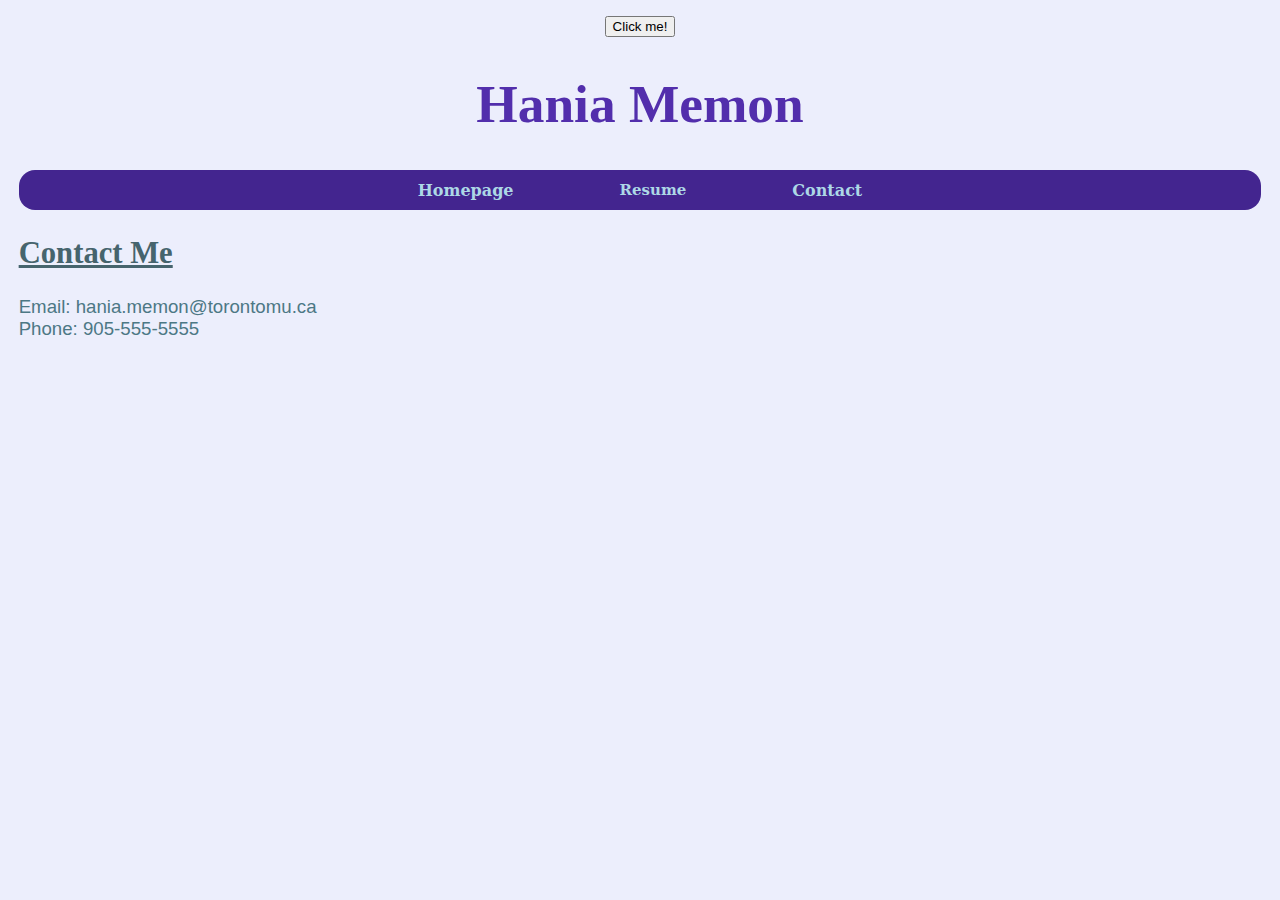
==== contact.html @ a0a2f3c5 "Update contact.html" ====
<!DOCTYPE html>
<html lang="en">
<head>
  <meta charset="utf-8">
  <link rel="stylesheet" href="style.css"> 
  <script src="main.js" defer></script>

  <title>Hania Memon's Website</title>
</head>

<body>
 <center> <button onclick="clickFuncition()">Click me!</button> </center>
  <p id="namegiven"></p>

  <h1>Hania Memon</h1>

  <div id="dropdownbar">
    <nav>
     <div class="nav-item"><a href="index.html">Homepage</a></div>
     
     <div class="nav-item dropdown">
      <button class="drop" onmouseover="showDropdown('resumeDropdown')" onmouseout="hideDropdown('resumeDropdown')">Resume</button>
         <div class="dropdown-content" id="resumeDropdown" onmouseover="showDropdown('resumeDropdown')" onmouseout="hideDropdown('resumeDropdown')">
         <a href="resume.html">Work</a>
         <a href="interests.html">School</a>
       </div>
     </div>
 
       <div class="nav-item"><a href="contact.html">Contact</a></div>

       </div>
    </nav>
   </div>

   <h2> Contact Me</h2>
   <p>    Email: hania.memon@torontomu.ca<br>
Phone: 905-555-5555 </p>
---- style.css ----
body { background-color: rgb(236, 238, 252); color: rgb(67, 37, 143); font-size: 100%; font-family: Arial;
margin-left: 14pt; margin-right: 14pt; margin-top: 12pt; margin-bottom: 12pt;} 
h1 {color:rgb(82, 46, 172) ; font-size: 40pt; font-family: 'Times New Roman'; text-align: center;}
h2{color:rgb(70, 100, 109); font-size: 23pt; font-family: 'calibri'; text-decoration: underline;}
h3{color: rgb(70, 100, 109); font-size: 23pt; font-family: 'calibri'; text-decoration: underline;}
p{color: rgb(76, 120, 133); font-family: Arial, Helvetica, sans-serif; font-size: 14pt;} 

blockquote{color: rgb(82, 46, 172); font-family: Arial;}

.button{color: aliceblue;background-color: 82, 46, 172; }

a:active {
    color:aqua;
}

a:hover {
    background-color: lightblue;
}

a:link {
    color:rgb(132, 139, 6) ;
}

a:visited {
    color: rgb(0, 8, 255);
}

td, th, table{border:1px solid #150553;}

.dropdown-content { 
    display: none; /* hide content in dropdown*/
    background-color: 67, 37, 143;
    padding: 5px;
    position: absolute;
    top: auto;
    left: auto;
    text-align: left;
    border-radius: 0.5rem;

}

/* make the style format for the actual dropdown menu items*/
.dropdown-content a {
    color: lightblue; background-color:rgb(90, 73, 130); display: block; font-family: Arial, Helvetica, sans-serif; font-size: 14pt; }

/*make the style format for when you hover over the dropdown content*/
.dropdown-content a:hover {background: rgb(90, 73, 130); color: lightblue;}

/* Show the dropdown menu*/
.show{display: block;}

nav{
    background-color: rgb(67, 37, 143);
    display: flex;
    flex-wrap: wrap;
    justify-content: center;
    border-radius: 1rem;
    height: 30pt;
    align-items: center;
    font-family: 'Serif';
}

.dropdown button{color: lightblue; font-weight: bold; background: none; border: none;}

.nav-item a{color: lightblue; font: 12px; text-decoration: none; font-weight: bold; margin: 0 50px;}

.drop {background-color: none; font-size: 15px; margin: 0 50px; font-family: 'Serif';}
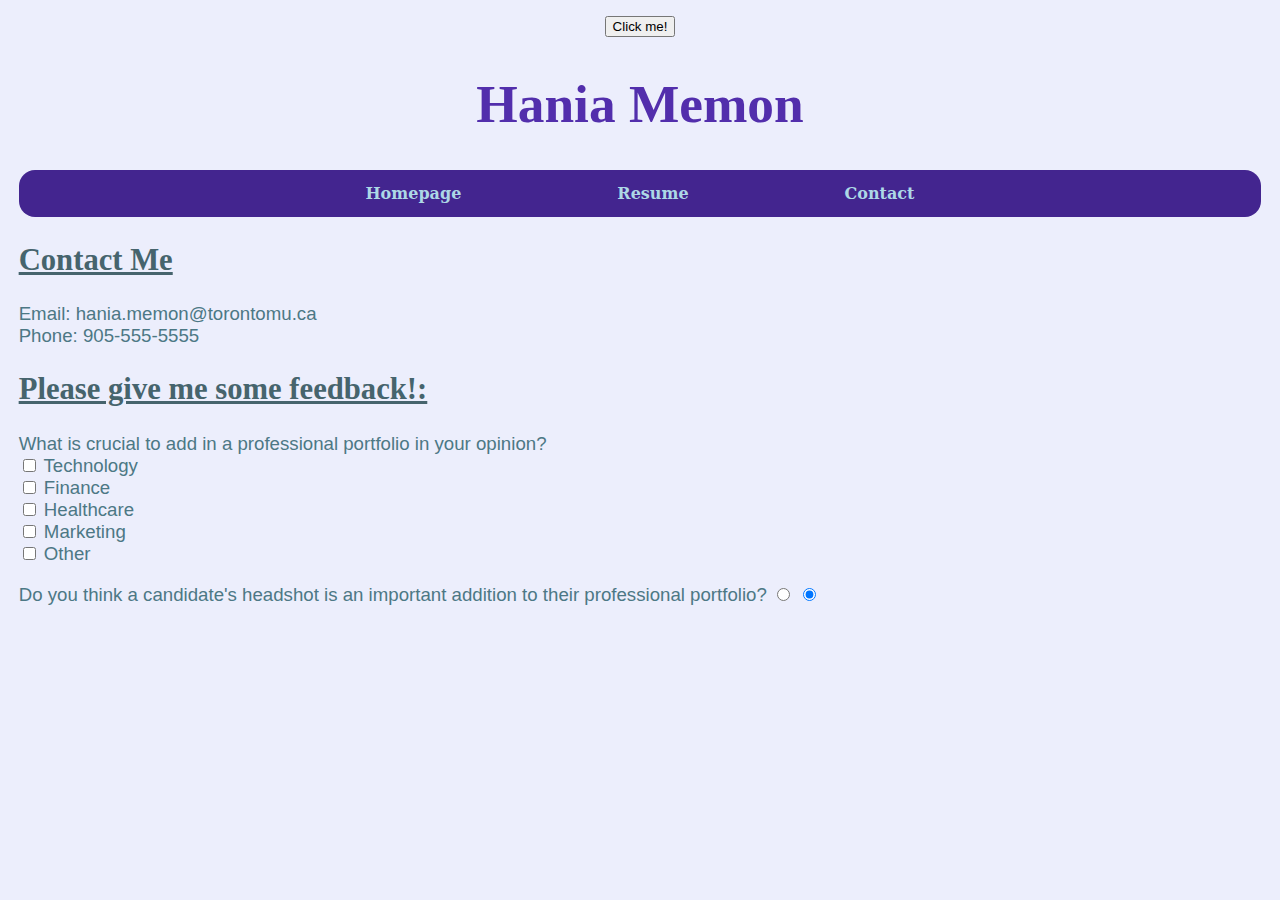
==== commit 8265e3f3: "Update contact.html" ====
--- a/contact.html
+++ b/contact.html
@@ -22,7 +22,7 @@
       <button class="drop" onmouseover="showDropdown('resumeDropdown')" onmouseout="hideDropdown('resumeDropdown')">Resume</button>
          <div class="dropdown-content" id="resumeDropdown" onmouseover="showDropdown('resumeDropdown')" onmouseout="hideDropdown('resumeDropdown')">
          <a href="resume.html">Work</a>
-         <a href="interests.html">School</a>
+         <a href="school.html">School</a>
        </div>
      </div>
  
@@ -35,4 +35,26 @@
    <h2> Contact Me</h2>
    <p>    Email: hania.memon@torontomu.ca<br>
 Phone: 905-555-5555 </p>
-  
+
+    <h2> Please give me some feedback!:</h2>
+    <form> 
+     <p> 
+     <label>What is crucial to add in a professional portfolio in your opinion?</label><br>
+     <input type="checkbox" name="element" value="Education">
+     <label for="industry">Technology</label><br>
+     <input type="checkbox" name="element" value="Work Experience">
+     <label for="industry">Finance</label><br>
+     <input type="checkbox" name="element" value="Extracurriculars">
+     <label for="industry">Healthcare</label><br>
+     <input type="checkbox" name="element" value="Hobbies">
+     <label for="industry">Marketing</label><br>
+     <input type="checkbox" name="element" value="Other">
+     <label for="industry">Other</label><br>
+    </form>
+  </p>
+
+  <p>
+    <label> Do you think a candidate's headshot is an important addition to their professional portfolio?</label>
+    <input type="radio" value="A" name="Yes">
+    <input type="radio" value="B" name="No" checked>
+  </p>
--- a/style.css
+++ b/style.css
@@ -14,7 +14,7 @@
 }
 
 a:hover {
-    background-color: lightblue;
+    background-color: rgb(87, 53, 174);
 }
 
 a:link {
@@ -28,40 +28,32 @@
 td, th, table{border:1px solid #150553;}
 
 .dropdown-content { 
-    display: none; /* hide content in dropdown*/
-    background-color: 67, 37, 143;
-    padding: 5px;
-    position: absolute;
-    top: auto;
-    left: auto;
-    text-align: left;
-    border-radius: 0.5rem;
-
-}
+    /* to hide content in dropdown*/ 
+    display: none;  background-color: 67, 37, 143; padding: 3px; position: absolute; top: auto; left: auto; text-align: left;
+    padding-left: 3px; padding-right: 3x; padding-top: 1px; padding-bottom: 1px;
+    /* for round*/
+    border-radius: 0.5rem; }
 
 /* make the style format for the actual dropdown menu items*/
 .dropdown-content a {
-    color: lightblue; background-color:rgb(90, 73, 130); display: block; font-family: Arial, Helvetica, sans-serif; font-size: 14pt; }
+    color: lightblue; background-color:rgb(84, 49, 173); display: block; font: 'Times New Roman', Times, serif; font-size: 14pt; }
 
 /*make the style format for when you hover over the dropdown content*/
-.dropdown-content a:hover {background: rgb(90, 73, 130); color: lightblue;}
+.dropdown-content a:hover {background: rgb(90, 73, 130); color: rgb(167, 193, 201);}
 
 /* Show the dropdown menu*/
 .show{display: block;}
 
-nav{
-    background-color: rgb(67, 37, 143);
-    display: flex;
-    flex-wrap: wrap;
-    justify-content: center;
-    border-radius: 1rem;
-    height: 30pt;
-    align-items: center;
-    font-family: 'Serif';
-}
+/* to style nav bar*/
+nav{ background-color: rgb(67, 37, 143); display: flex; flex-wrap: wrap; justify-content: center; border-radius: 1rem; height: 35pt; align-items: center; }
 
+/* to format the actual resume button that has the dropdown items*/
 .dropdown button{color: lightblue; font-weight: bold; background: none; border: none;}
+/*margin sets distance between nav bar items and the dropdown item, font family maintains font consistency*/
+.drop { font-size: 16px; margin: 0 75px; font-family: 'serif';}
 
-.nav-item a{color: lightblue; font: 12px; text-decoration: none; font-weight: bold; margin: 0 50px;}
+/*This is for the other navigation item (aka not the resume dropdown item)
+    Just mamking sure the font and style is consistent with the dropdown item.
+    AlSO set tect decor to none to get rid of underline*/
+.nav-item a{color: lightblue; font: 14px; text-decoration: none; font-weight: bold; margin: 0 75px; font-family: 'Serif';}
 
-.drop {background-color: none; font-size: 15px; margin: 0 50px; font-family: 'Serif';}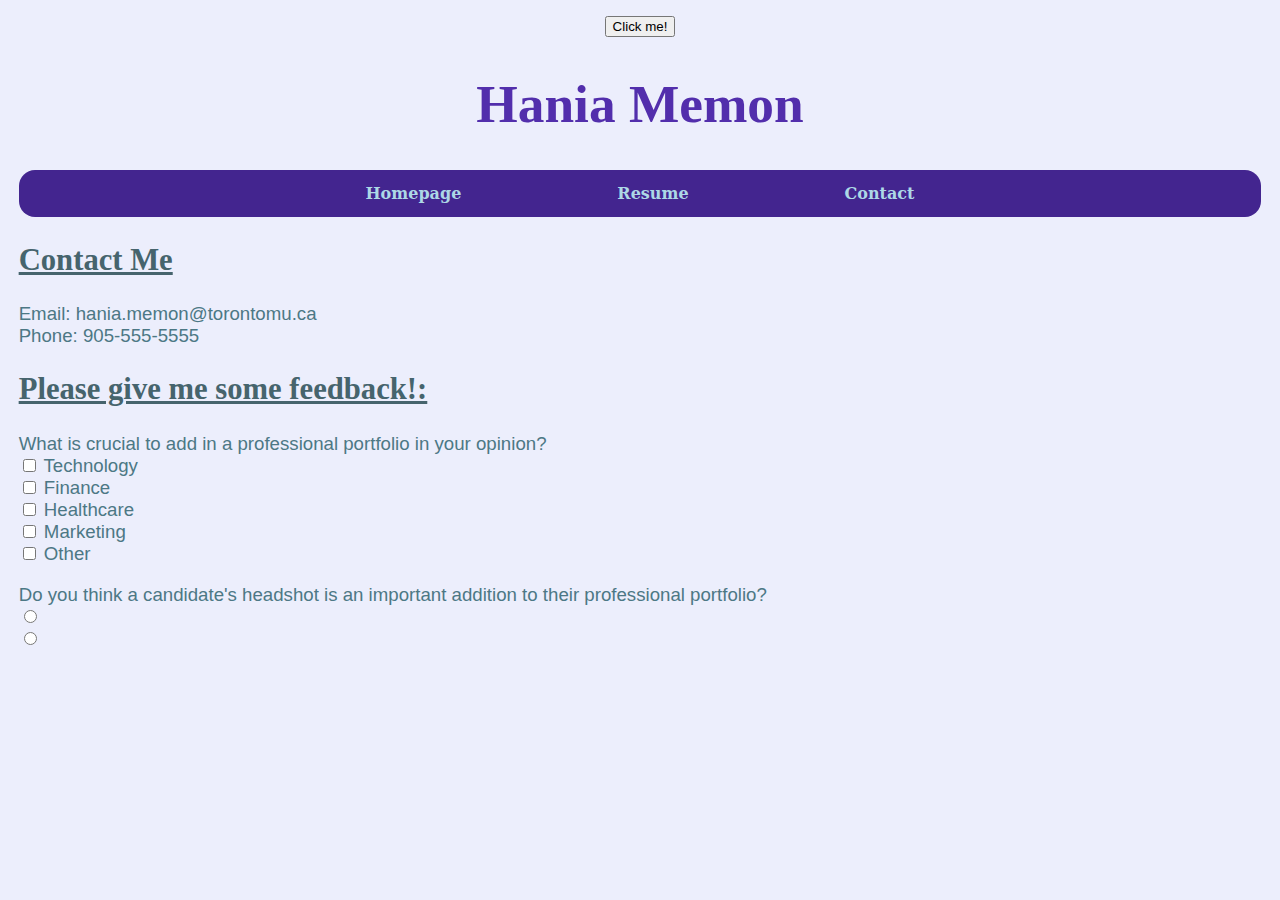
==== commit 2b182c68: "Update contact.html" ====
--- a/contact.html
+++ b/contact.html
@@ -54,7 +54,7 @@
   </p>
 
   <p>
-    <label> Do you think a candidate's headshot is an important addition to their professional portfolio?</label>
-    <input type="radio" value="A" name="Yes">
-    <input type="radio" value="B" name="No" checked>
+    <label> Do you think a candidate's headshot is an important addition to their professional portfolio?</label> <br>
+    <input type="radio"; name="headshot"; value="Yes";> <br>
+    <input type="radio"; name="headshot"; value="No";><br>
   </p>
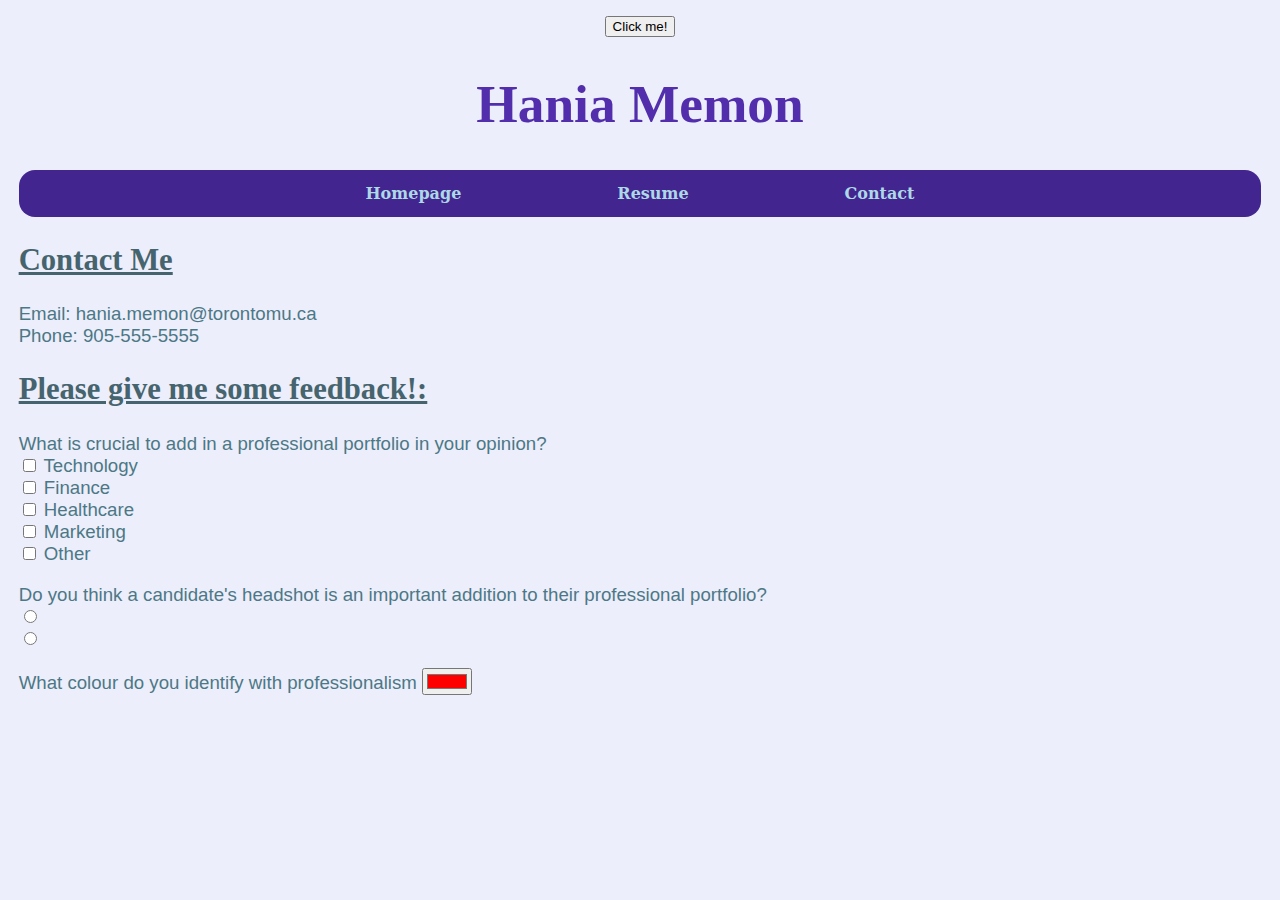
==== commit cb43844a: "Update contact.html" ====
--- a/contact.html
+++ b/contact.html
@@ -50,11 +50,17 @@
      <label for="industry">Marketing</label><br>
      <input type="checkbox" name="element" value="Other">
      <label for="industry">Other</label><br>
-    </form>
+    
   </p>
 
   <p>
     <label> Do you think a candidate's headshot is an important addition to their professional portfolio?</label> <br>
-    <input type="radio"; name="headshot"; value="Yes";> <br>
-    <input type="radio"; name="headshot"; value="No";><br>
+    <input type="radio" name="headshot" value="Yes"> <br>
+    <input type="radio" name="headshot" value="No"><br>
   </p>
+
+  <p>
+    <label> What colour do you identify with professionalism</label>
+    <input type="color" name="favcolor" value="#ff0000" id="colorpicker">
+  </p>
+</form>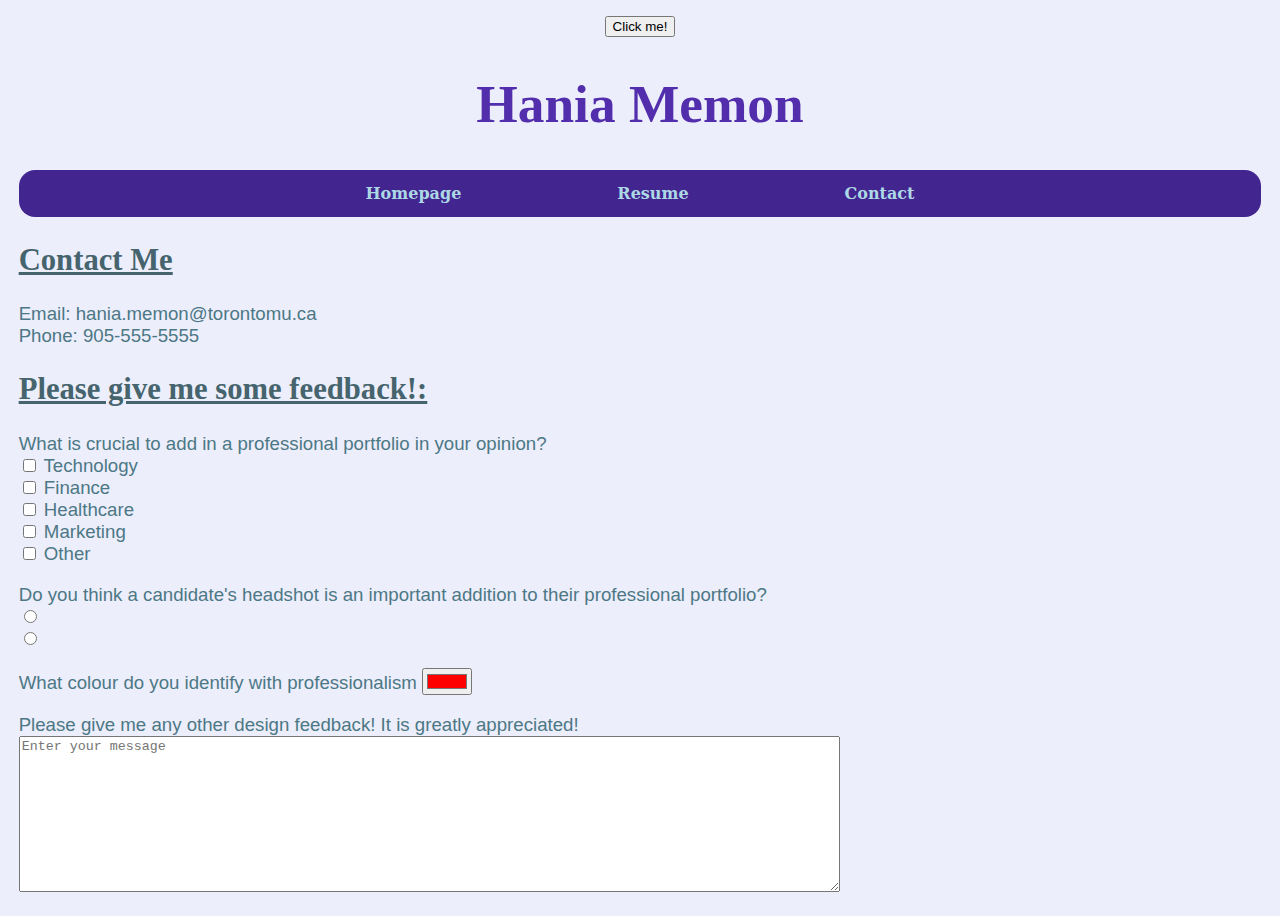
==== commit f9343d0e: "Update contact.html" ====
--- a/contact.html
+++ b/contact.html
@@ -63,4 +63,9 @@
     <label> What colour do you identify with professionalism</label>
     <input type="color" name="favcolor" value="#ff0000" id="colorpicker">
   </p>
+
+  <p>
+    <label for="Message">Please give me any other design feedback! It is greatly appreciated!</label>
+    <textarea id="message" name="message" rows="10" cols="100" placeholder="Enter your message"></textarea>
+</p>
 </form>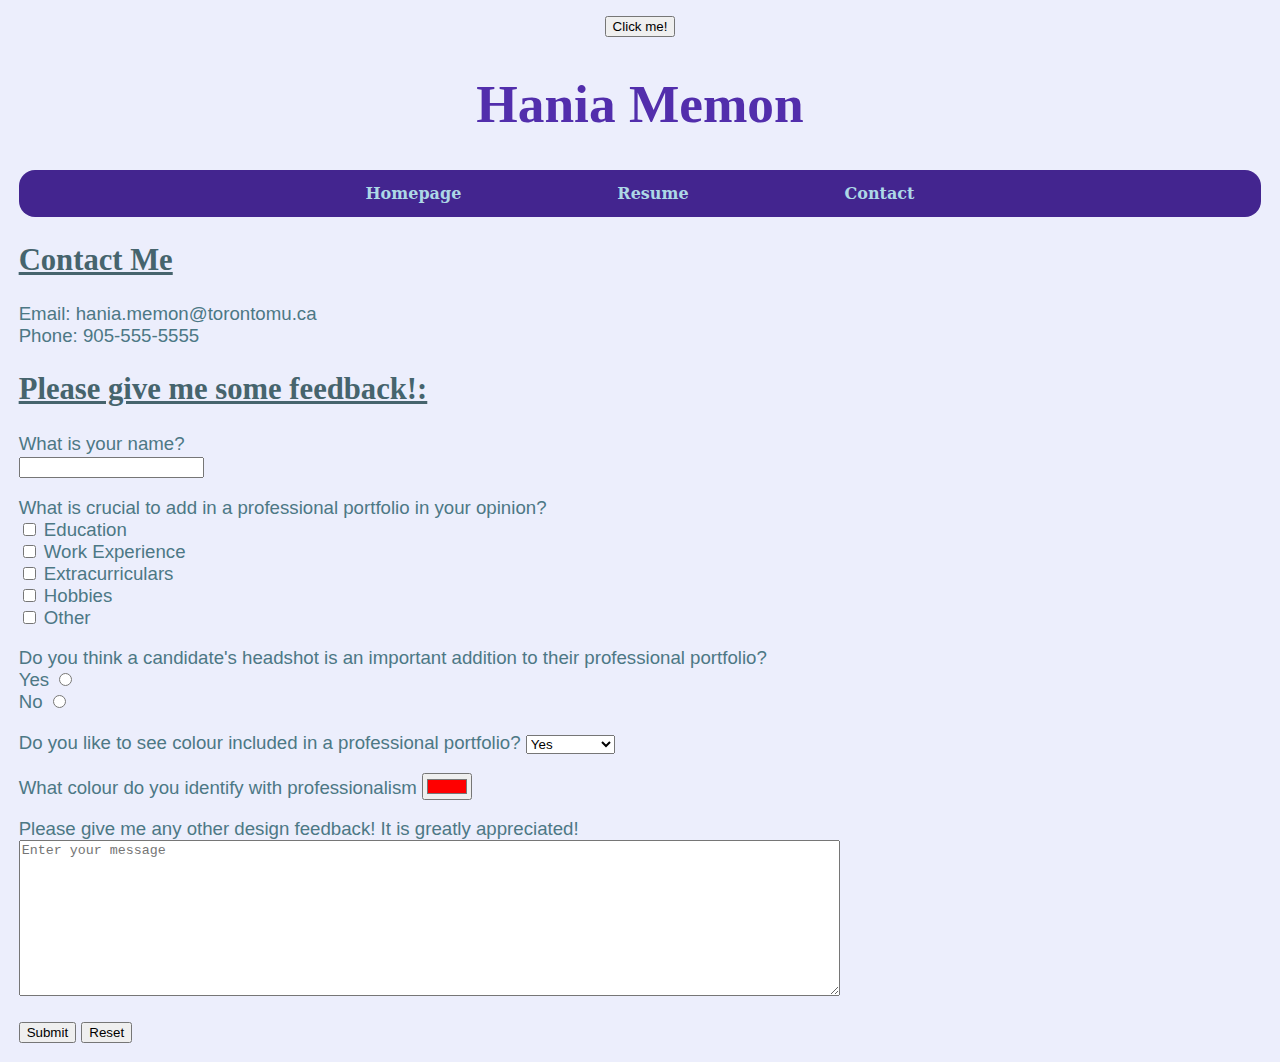
==== commit 910a5d5f: "Update contact.html" ====
--- a/contact.html
+++ b/contact.html
@@ -38,16 +38,19 @@
 
     <h2> Please give me some feedback!:</h2>
     <form> 
+      <p>What is your name? <br>
+        <input id="Name" type="Answer"></p>
+      
      <p> 
      <label>What is crucial to add in a professional portfolio in your opinion?</label><br>
      <input type="checkbox" name="element" value="Education">
-     <label for="industry">Technology</label><br>
+     <label for="industry">Education</label><br>
      <input type="checkbox" name="element" value="Work Experience">
-     <label for="industry">Finance</label><br>
+     <label for="industry">Work Experience</label><br>
      <input type="checkbox" name="element" value="Extracurriculars">
-     <label for="industry">Healthcare</label><br>
+     <label for="industry">Extracurriculars</label><br>
      <input type="checkbox" name="element" value="Hobbies">
-     <label for="industry">Marketing</label><br>
+     <label for="industry">Hobbies</label><br>
      <input type="checkbox" name="element" value="Other">
      <label for="industry">Other</label><br>
     
@@ -55,17 +58,33 @@
 
   <p>
     <label> Do you think a candidate's headshot is an important addition to their professional portfolio?</label> <br>
-    <input type="radio" name="headshot" value="Yes"> <br>
-    <input type="radio" name="headshot" value="No"><br>
+    Yes <input type="radio" name="headshot" value="Yes"> <br>
+    No <input type="radio" name="headshot" value="No"><br>
+  </p>
+
+  <p>
+    <label for="colourinc">Do you like to see colour included in a professional portfolio?</label>
+        <select id="colour_pick">
+            <option value="Yes">Yes</option>
+            <option value="No">No</option>
+            <option value ="Sometimes">Sometimes</option>
+        </select>
   </p>
 
   <p>
     <label> What colour do you identify with professionalism</label>
-    <input type="color" name="favcolor" value="#ff0000" id="colorpicker">
+    <input type="color" name="colour" value="#ff0000" id="colorpicker">
   </p>
+
 
   <p>
     <label for="Message">Please give me any other design feedback! It is greatly appreciated!</label>
     <textarea id="message" name="message" rows="10" cols="100" placeholder="Enter your message"></textarea>
 </p>
+
+<p>
+  <button type="button" value="submit" onclick="submitForm()">Submit</button>
+  <input type="reset">
+</p>
+
 </form>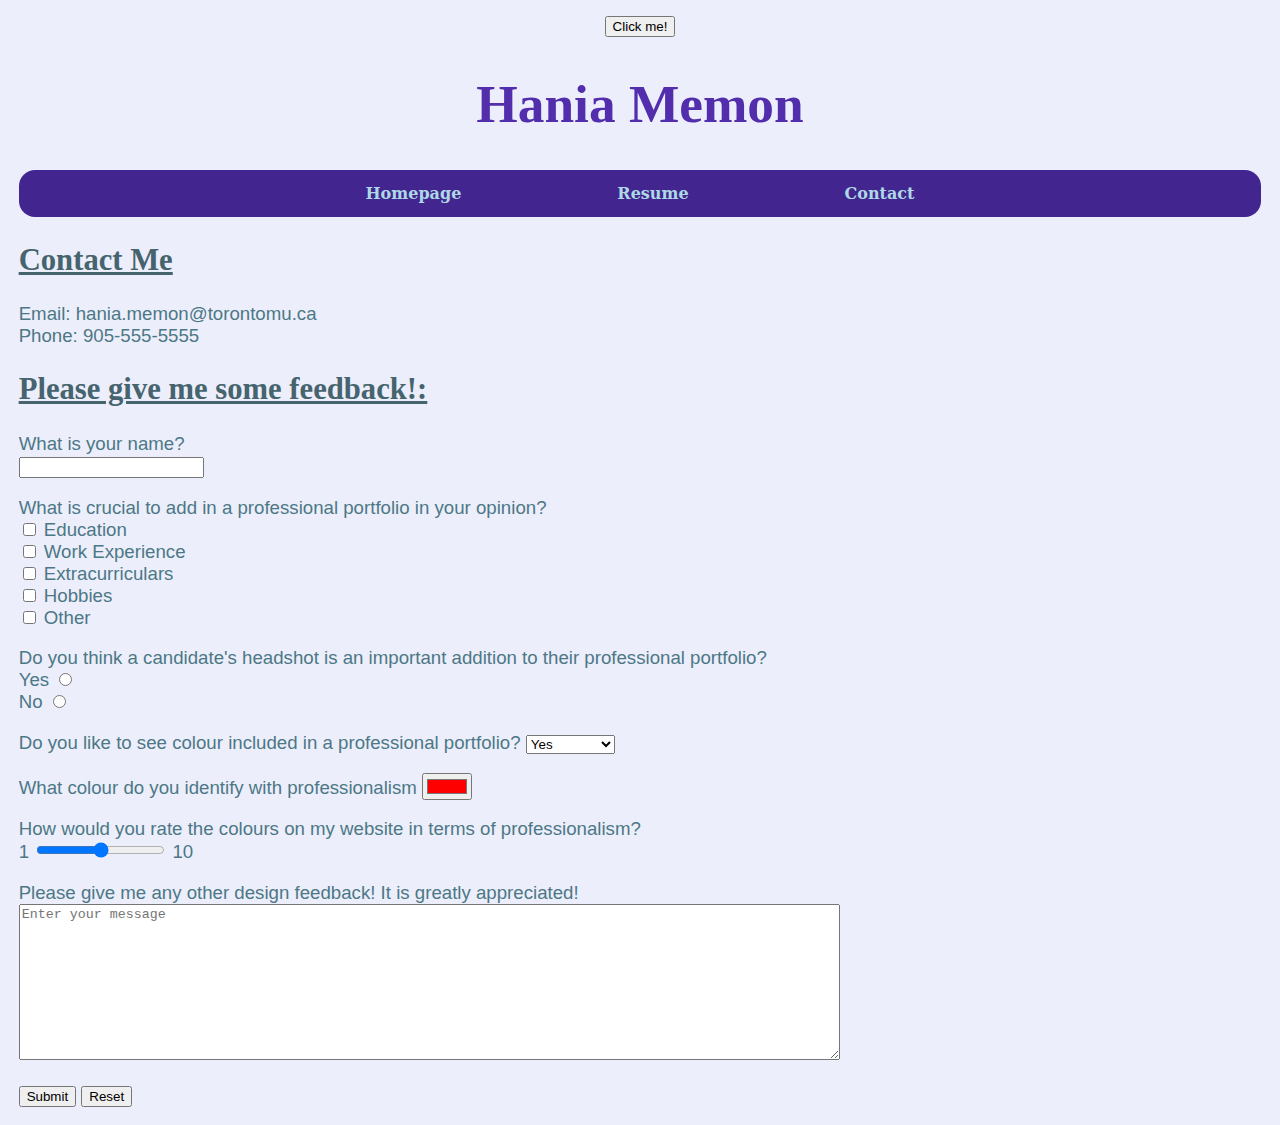
==== commit 8b7d88c4: "Update contact.html" ====
--- a/contact.html
+++ b/contact.html
@@ -38,7 +38,7 @@
 
     <h2> Please give me some feedback!:</h2>
     <form> 
-      <p>What is your name? <br>
+      <p><label>What is your name? </label><br>
         <input id="Name" type="Answer"></p>
       
      <p> 
@@ -63,7 +63,7 @@
   </p>
 
   <p>
-    <label for="colourinc">Do you like to see colour included in a professional portfolio?</label>
+    <label>Do you like to see colour included in a professional portfolio?</label>
         <select id="colour_pick">
             <option value="Yes">Yes</option>
             <option value="No">No</option>
@@ -76,6 +76,10 @@
     <input type="color" name="colour" value="#ff0000" id="colorpicker">
   </p>
 
+  <p> <label>How would you rate the colours on my website in terms of professionalism? </label>
+  <br>1 <input type="range" id="rating" name="rating" min="0" max="10" />
+  <label for="rating"></label>10
+  </p>
 
   <p>
     <label for="Message">Please give me any other design feedback! It is greatly appreciated!</label>
